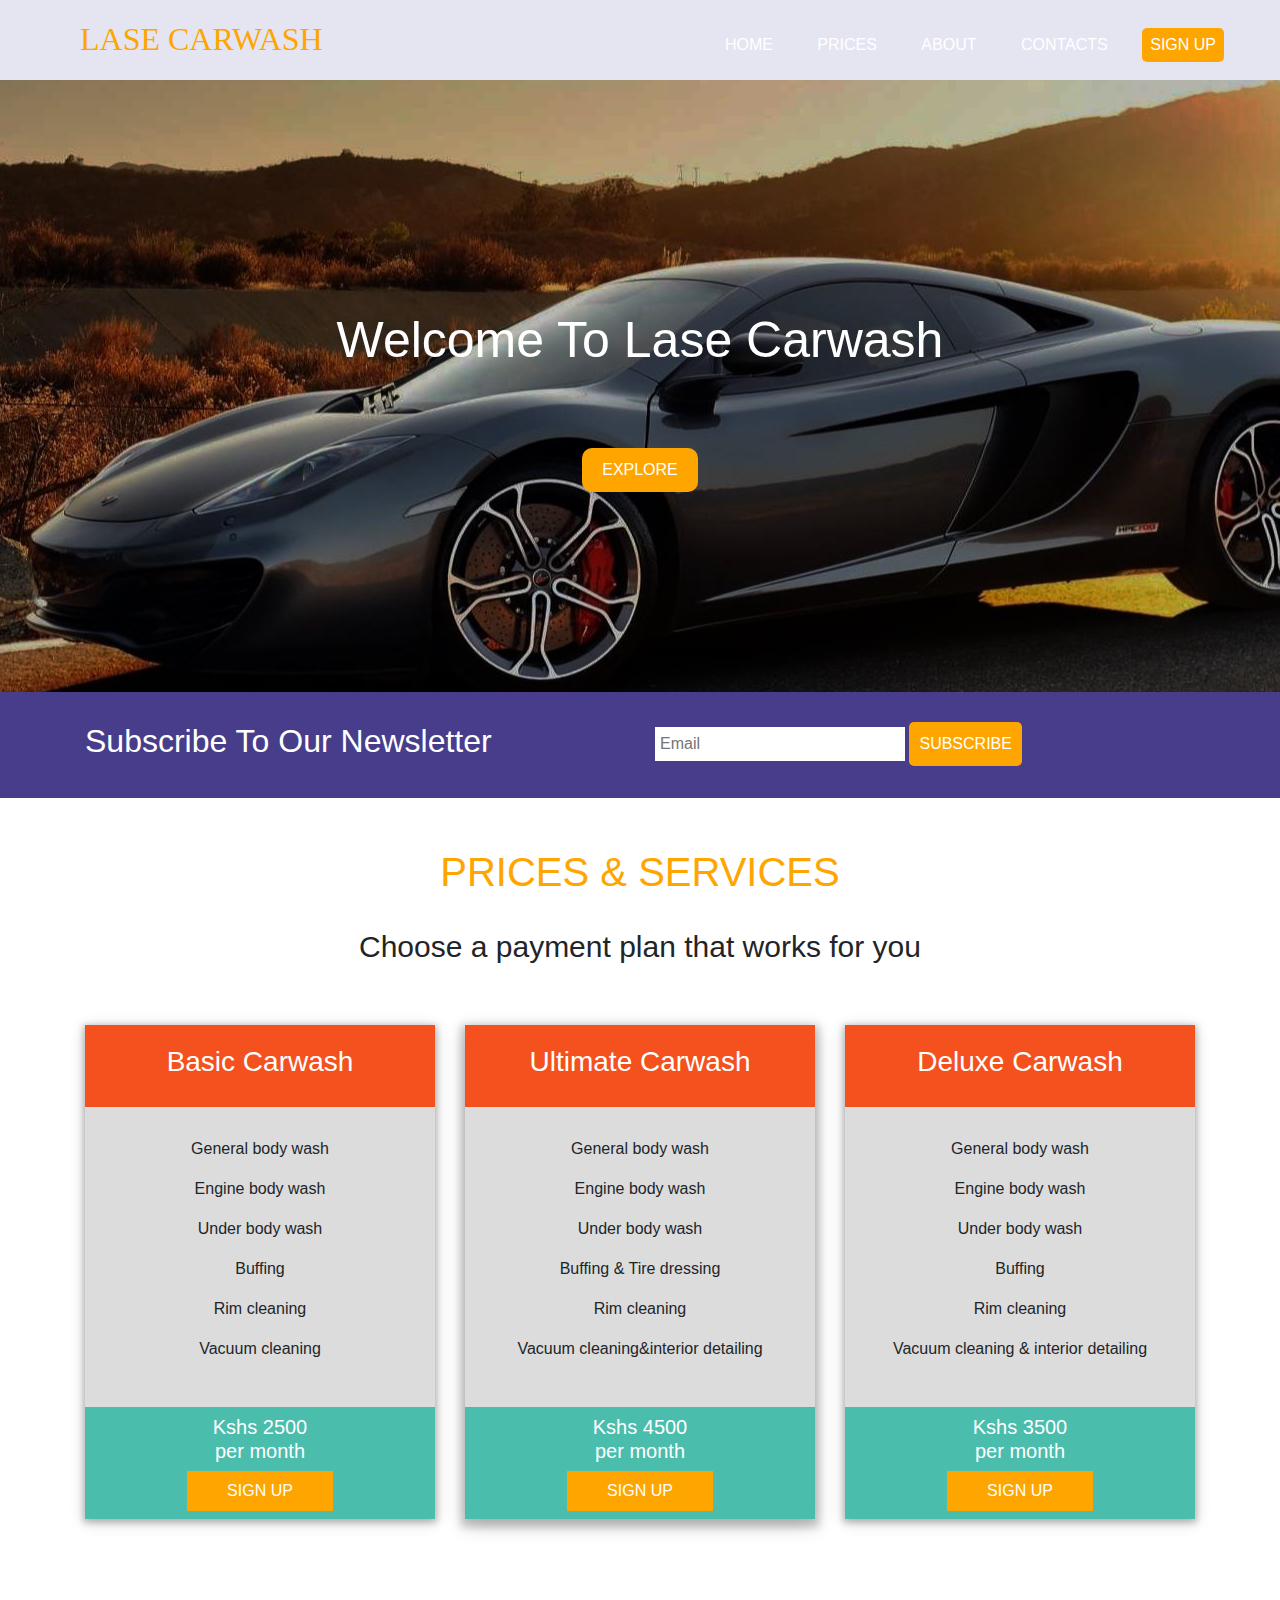
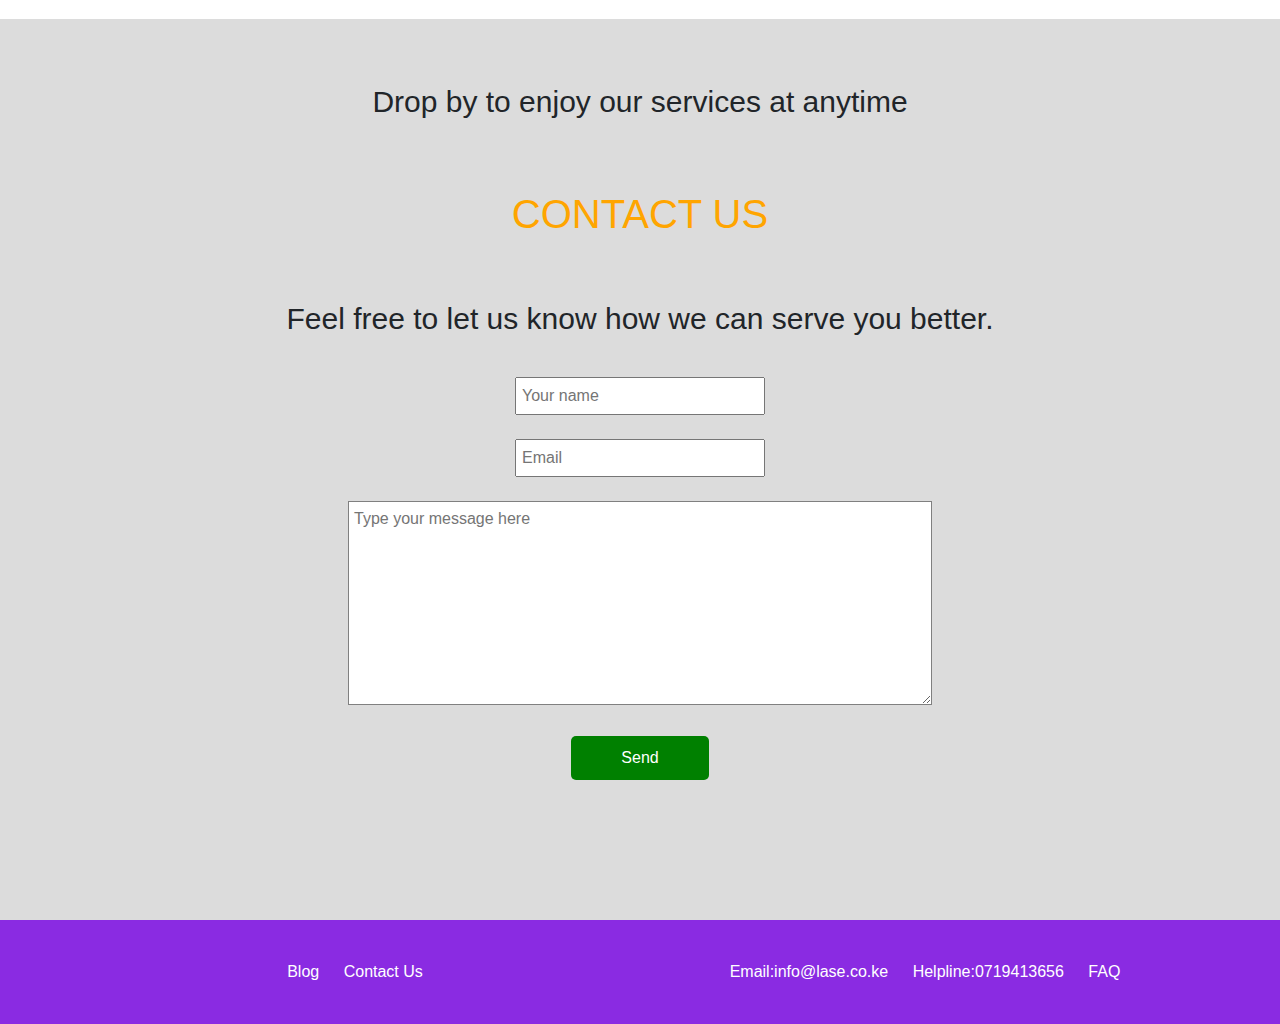
==== index.html @ 43d1df6f "updated" ====
<!DOCTYPE html>
<html>
<head>
	<title>Lase Carwash</title>
	<link rel="stylesheet" href="https://stackpath.bootstrapcdn.com/bootstrap/4.3.1/css/bootstrap.min.css" integrity="sha384-ggOyR0iXCbMQv3Xipma34MD+dH/1fQ784/j6cY/iJTQUOhcWr7x9JvoRxT2MZw1T" crossorigin="anonymous">
	<link rel='stylesheet' href='https://use.fontawesome.com/releases/v5.7.0/css/all.css' integrity='sha384-lZN37f5QGtY3VHgisS14W3ExzMWZxybE1SJSEsQp9S+oqd12jhcu+A56Ebc1zFSJ' crossorigin='anonymous'>
	<link rel="stylesheet" href="style.css">
</head>
	<body>
		<div class="header">
			<div class="mylogo">
				<h2><a href="lase.html">LASE CARWASH</a></h2>
			</div>

			<div class="navbar">
				<ul>
					<li><a href="lase.html">HOME</a></li>
					<li><a href="#price">PRICES</a></li>
					<li><a href="about.html">ABOUT</a></li>
					<li><a href="#contact">CONTACTS</a></li>
					<button><a href="">SIGN UP</a></button>
				</ul>
			</div>
		</div>
	
	<section class="section_0">
		<div>
			<h1>Welcome To Lase Carwash</h1>
		</div>
		<a href=""><button>EXPLORE</button></a>
	</section>
		
	<section class="section_2">
		<div class="container">
			<div class="row">
				<div class="col-xs-6 col-sm-6 col-md-6 col-lg-6">
					<h2>Subscribe To Our Newsletter</h2>
				</div>
				
				<div class="col-xs-6 col-sm-6 col-md-6 col-lg-6">
					<input type="email" placeholder="Email">
					<button type="submit"><a href="">SUBSCRIBE</a></button>
				</div>
			</div>
		</div>
	</section>
		
	<section class="section_1">
		<div id="price">
			<div class="container">
				<div class="row">
					<div class="col-xs-12 col-sm-12 col-md-12 col-lg-12">
						<h1>PRICES &amp; SERVICES</h1>
							<p class="p1">Choose a payment plan that works for you</p>
						<div class="row">
							<div class="col-xs-4 col-sm-4 col-md-4 col-lg-4">
								<div class="basic">
									<div class="p-head">
										<h3>Basic Carwash</h3>
									</div>
										<div class="p-body">
											<p>General body wash</p>
											<p>Engine body wash</p>
											<p>Under body wash</p>
											<p>Buffing</p>
											<p>Rim cleaning</p>
											<p>Vacuum cleaning</p>
										</div>
										<div class="p-price">
											<h5>Kshs 2500 <br>per month</h5>
											<button><a href="">SIGN UP</a></button>
										</div>
								</div>
							</div>


							<div class="col-xs-4 col-sm-4 col-md-4 col-lg-4">
								<div class="ultimate">
									<div class="p-head">
										<h3>Ultimate Carwash</h3>
									</div>
									<div class="p-body">
										<p>General body wash</p>
										<p>Engine body wash</p>
										<p>Under body wash</p>
										<p>Buffing &amp; Tire dressing</p>
										<p>Rim cleaning</p>
										<p>Vacuum cleaning&amp;interior detailing</p>
									</div>
									<div class="p-price">
										<h5>Kshs 4500 <br>per month</h5>
										<button><a href="">SIGN UP</a></button>
									</div>
								</div>
							</div>

							<div class="col-xs-4 col-sm-4 col-md-4 col-lg-4">
								<div class="deluxe">
									<div class="p-head">
										<h3>Deluxe Carwash</h3>
									</div>
									<div class="p-body">
										<p>General body wash</p>
										<p>Engine body wash</p>
										<p>Under body wash</p>
										<p>Buffing</p>
										<p>Rim cleaning</p>
										<p>Vacuum cleaning &amp; interior detailing</p>
									</div>
									<div class="p-price">
										<h5>Kshs 3500 <br>per month</h5>
										<button><a href="">SIGN UP</a></button>
									</div>
								</div>
							</div>
						</div>
					</div>
				</div>
			</div>
		</div>
	</section>	
	
	<section class="section_3">
		<div class="container">
			<div class="row">
				<div class="col-xs-12 col-sm-12 col-md-12 col-lg-12">
					<div id="contact">
						<div class="contact">
							<p>Drop by to enjoy our services at anytime</p>
							<h1>CONTACT US</h1>
							<p>Feel free to let us know how we can serve you better.</p>
							<input type="text" autocomplete="off" placeholder="Your name">
							<br><br>
							<input type="email" autocomplete="off" placeholder="Email">
							<br><br>
							<textarea rows="8" cols="60" placeholder="Type your message here"></textarea>
							<br><br>
							<button><a href="">Send</a></button>
						</div>
					</div>
				</div>
			</div>
		</div>
	</section>
		
	<footer>
		<div class="container">
			<div class="row">
				<div class="col-xs-6 col-sm-6 col-md-6 col-lg-6">
					<div class="info_1">
						<span><a href="lase.html">Blog</a></span>
						<span><a href="#contact">Contact Us</a></span>
				
					</div>
				</div>
				
				<div class="col-xs-6 col-sm-6 col-md-6 col-lg-6">
					<div class="info_1">
						<span><a href="https://mail.google.com/mail/u/0/#inbox" target="_blank">Email:info@lase.co.ke</a></span>
						<span><a href="">Helpline:0719413656</a></span>
						<span><a href="">FAQ</a></span>
					</div>
				</div>
			</div>
		</div>
	</footer>
	</body>
</html>
---- style.css ----
html,body{
	margin:0;
	padding: 0;
}

.header{
	padding: 20px 0 60px 0;
	background-color: rgb(0,0,128,0.1);
}

.mylogo h2{
	float: left;
	margin: 0 0 0 80px;
	font-family: cursive;
}

.mylogo a{
	text-decoration: none;
	color: orange;
}

.navbar{
	float: right;
	margin: 0 40px 0 0;
}

.navbar li{
	list-style-type: none;
	display: inline;
	padding: 0 30px 0 10px;
}

.navbar a{
	text-decoration: none;
	color: white;
}

.navbar a:hover{
	color: orange;
	text-decoration: underline;
}

.navbar button{
	background-color: orange;
	border: none;
	border-radius: 5px;
	padding: 5px 8px 5px 8px;
}

.navbar button a:hover{
	color: white;
	text-decoration: none;
}

/*......section_0.........*/

.section_0{
	text-align: center;
	background-image:url(bg1.3.1.jpg);
	background-repeat: no-repeat;
	background-position: center;
	padding: 130px 0 200px;
}
.section_0 h1{
	padding: 100px 0 70px 0;
	color: white;
	font-size: 50px;
}

.section_0 button{
	border: none;
	color: white;
	border-radius: 10px;
	background-color:#ffa500;
	padding: 10px 20px 10px 20px;
}

/*....section 1......*/

.section_1{
	text-align: center;
	padding-top: 50px;
	padding-bottom: 100px;
}

.section_1 h1{
	padding-bottom: 10px;
	font-weight: 400;
	color: orange;
}

.p1{
	padding: 10px 0 40px 0;
	font-size: 30px;
	font-weight: 200;
}

.p-head{
	padding: 20px 0 20px 0;
	background-color: #f4511e;
	color: white;
}

.p-body{
	background-color: #dcdcdc;
	padding: 30px 0px 30px 0px;
}

.p-price{
	color: white;
	background-color:#4abdac;
	padding: 8px 0 8px 0;
}

.p-price button{
	background-color: orange;
	border: none;
	padding: 8px 40px 8px 40px;
}

.p-price a{
	color: white;
	text-decoration: none;
}

.ultimate{
	box-shadow: 0 4px 8px 4px rgba(0, 0, 0, 0.2), 0 6px 20px 0 rgba(0, 0, 0, 0.19);
}

.basic,.deluxe{
	box-shadow: 0 2px 6px 2px rgba(0, 0, 0, 0.2), 0 3px 15px 0 rgba(0, 0, 0, 0.19);
}

/*.........section_2.......*/

.section_2{
	background-color:darkslateblue;
	padding: 30px;
}

.section_2 h2{
	color: white;
}

.section_2 input{
	border: none;
	width: 250px;
	padding: 5px;
	margin-top: 5px;
}

.section_2 button{
	background-color: orange;
	color: white;
	padding: 10px;
	border: none;
	border-radius: 5px;
}

.section_2 button a{
	color: white;
	text-decoration: none;
}

/*......section 2(About us)........*/

.abt{
	padding: 40px 0 100px 0;
	text-align: center;
}

.about{
	text-align: center;
}

.about h1{
	padding: 10px 0 40px 0;
	font-weight: 200;
}

.about img{
	border-radius: 10px;
	width: 700px;
	height: 400px;
	box-shadow: 7px 7px 5px grey;
}

.about p{
	padding-top: 30px;
	padding-left: 150px;
	padding-right: 150px;
}

/*..........section 3.............*/

.section_3{
	text-align: center;
	background-color: #dcdcdc;
	padding:40px 0 100px 0;
}

.contact p{
	padding: 20px;
	font-size: 30px;
	font-weight: 200;
}

.contact h1{
	color: orange;
	padding: 30px;
}

.contact input{
	width: 250px;
	padding: 5px;
}

.contact textarea{
	padding: 5px;
	border: 1px solid grey;
}

.contact button {
	border: none;
	background-color: green;
	padding: 10px 50px 10px 50px;
	border-radius: 5px;
	margin-bottom: 40px;
}

.contact button a{
	color: white;
	text-decoration: none;
}

footer{
	background-color: blueviolet;
	text-align: center;
	padding: 40px;
}

.info_1 span a{
	padding: 10px;
	color: white;
}

/*.........about page........*/

/*..........sign up form...........*/
.sign{
	text-align: center;
	padding-top: 150px;
}

.sign input{
	width: 250px;
	height: 20px;
	padding: 5px;
}

.sign button{
	background-color: orange;
	padding: 10px 30px 10px 30px;
	border: none;
	color: white;
}
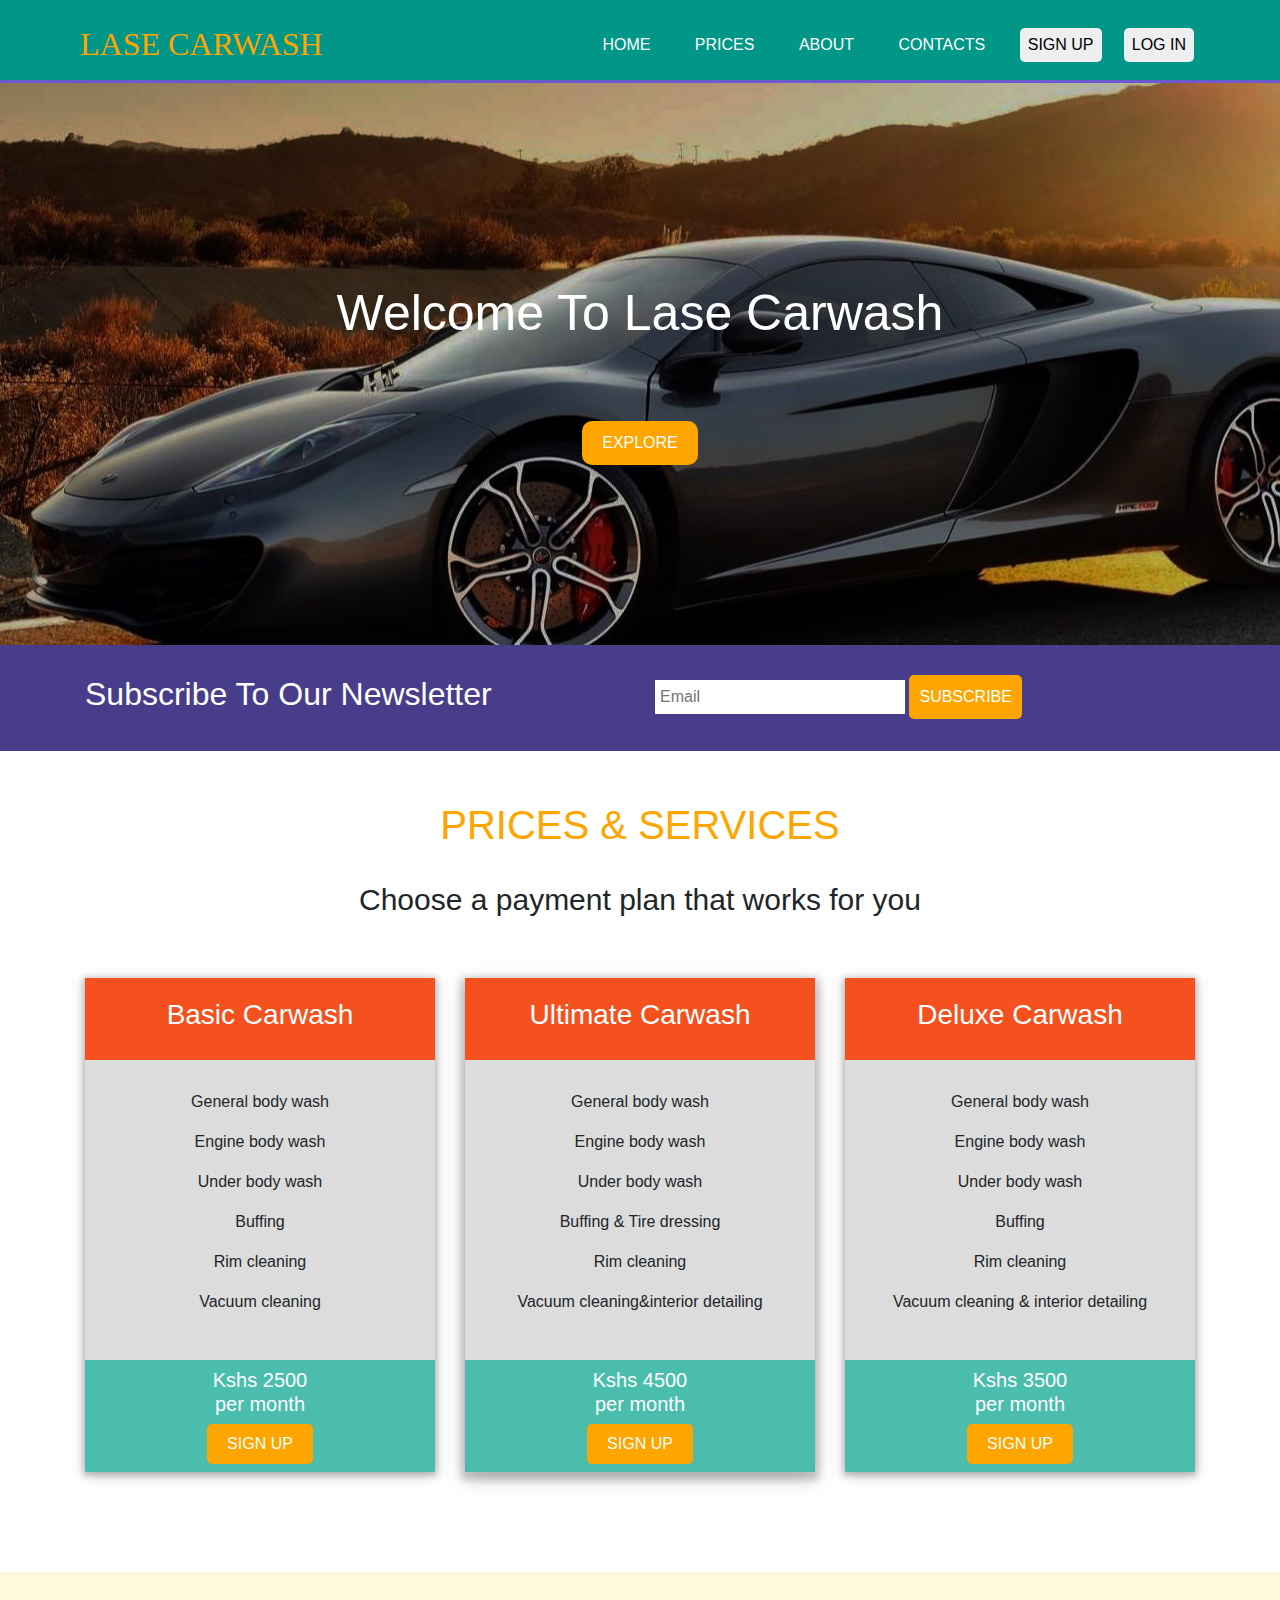
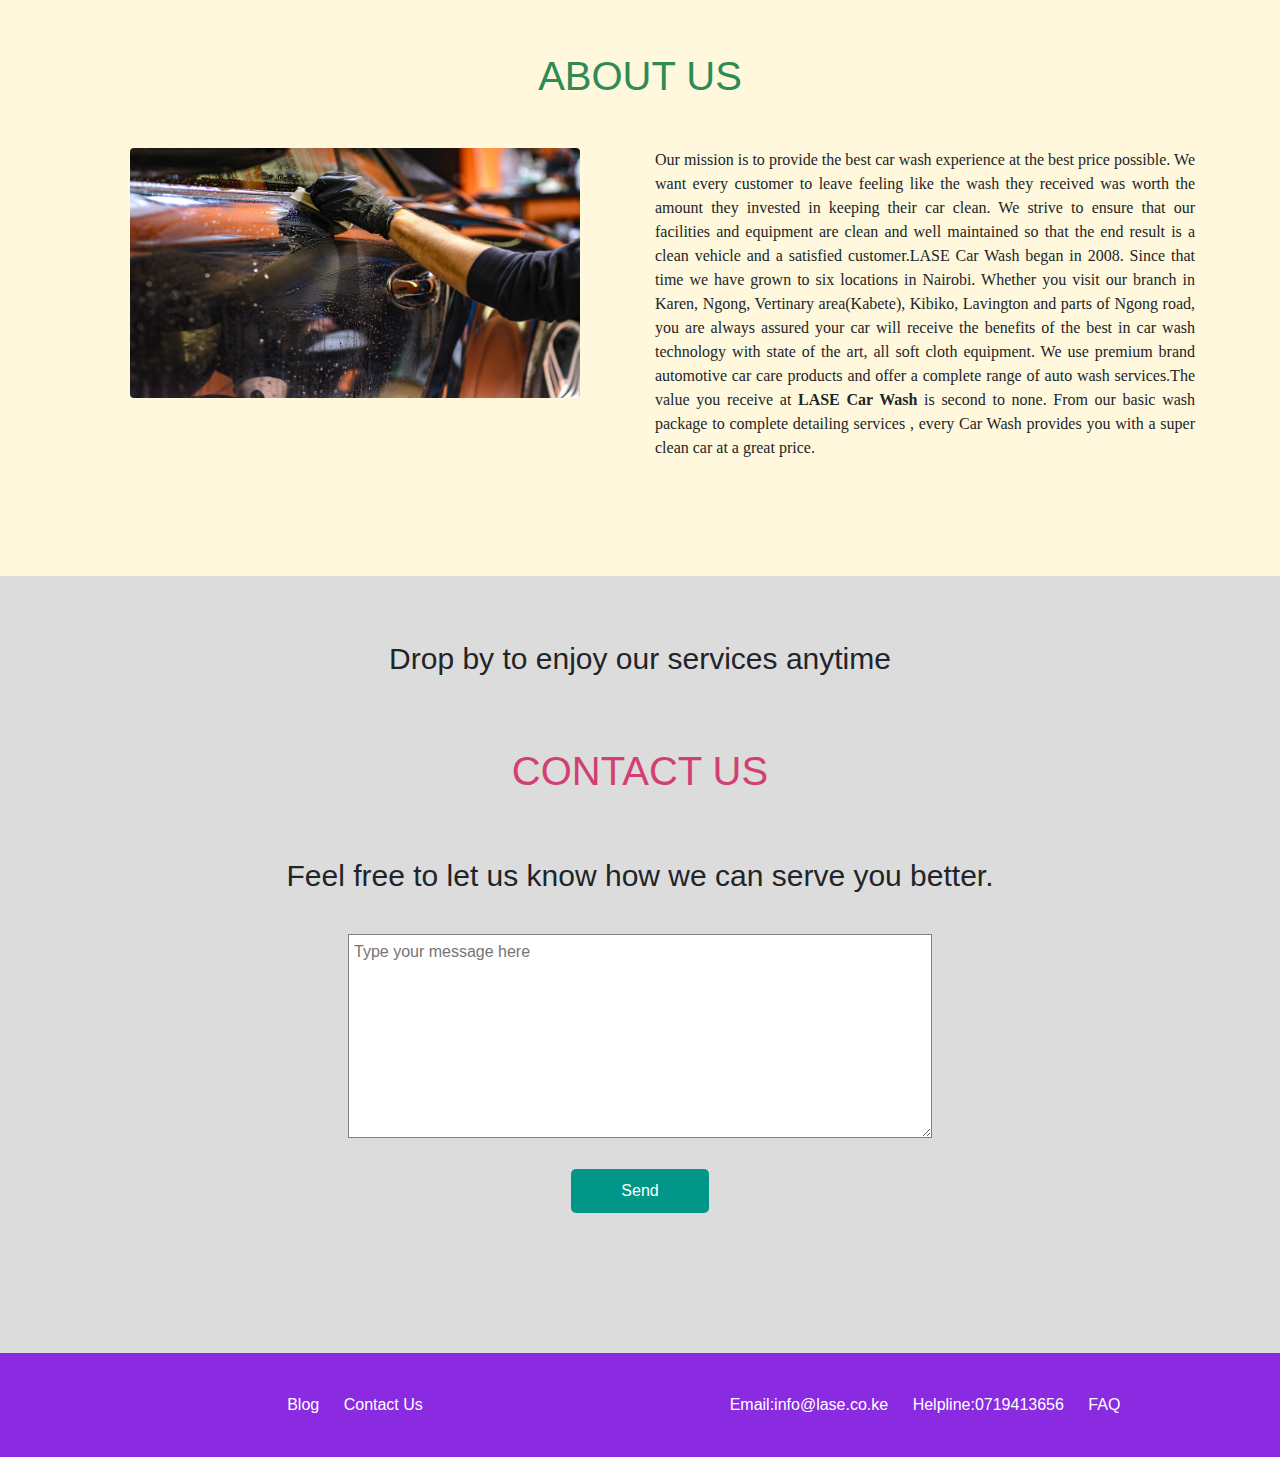
==== commit 278a6f8d: "File update" ====
--- a/index.html
+++ b/index.html
@@ -5,38 +5,42 @@
 	<link rel="stylesheet" href="https://stackpath.bootstrapcdn.com/bootstrap/4.3.1/css/bootstrap.min.css" integrity="sha384-ggOyR0iXCbMQv3Xipma34MD+dH/1fQ784/j6cY/iJTQUOhcWr7x9JvoRxT2MZw1T" crossorigin="anonymous">
 	<link rel='stylesheet' href='https://use.fontawesome.com/releases/v5.7.0/css/all.css' integrity='sha384-lZN37f5QGtY3VHgisS14W3ExzMWZxybE1SJSEsQp9S+oqd12jhcu+A56Ebc1zFSJ' crossorigin='anonymous'>
 	<link rel="stylesheet" href="style.css">
+	<!-- Local link to css and js bootstrap -->
+	<link rel="stylesheet" type="text/css" href="file:///C:/Downloads/bootstrap-4.4.1-dist/css/bootstrap.min.css">
+	<script type="text/javascript" src="file:///C:/Downloads/bootstrap-4.4.1-dist/js/bootstrap.min.js"></script>
 </head>
 	<body>
 		<div class="header">
 			<div class="mylogo">
-				<h2><a href="lase.html">LASE CARWASH</a></h2>
+				<h2><a href="index.html">LASE CARWASH</a></h2>
 			</div>
 
 			<div class="navbar">
 				<ul>
-					<li><a href="lase.html">HOME</a></li>
-					<li><a href="#price">PRICES</a></li>
+					<li><a href="index.html">HOME</a></li>
+					<li><a href="index.html#price">PRICES</a></li>
 					<li><a href="about.html">ABOUT</a></li>
-					<li><a href="#contact">CONTACTS</a></li>
-					<button><a href="">SIGN UP</a></button>
+					<li><a href="index.html#contact">CONTACTS</a></li>
+					<button><a href="sign.html">SIGN UP</a></button>&nbsp;&nbsp;&nbsp;&nbsp;
+					<button><a href="login.html">LOG IN</a></button>
 				</ul>
 			</div>
 		</div>
-	
+
 	<section class="section_0">
 		<div>
 			<h1>Welcome To Lase Carwash</h1>
 		</div>
 		<a href=""><button>EXPLORE</button></a>
 	</section>
-		
-	<section class="section_2">
+
+	<section class="section_4">
 		<div class="container">
 			<div class="row">
 				<div class="col-xs-6 col-sm-6 col-md-6 col-lg-6">
 					<h2>Subscribe To Our Newsletter</h2>
 				</div>
-				
+
 				<div class="col-xs-6 col-sm-6 col-md-6 col-lg-6">
 					<input type="email" placeholder="Email">
 					<button type="submit"><a href="">SUBSCRIBE</a></button>
@@ -44,7 +48,7 @@
 			</div>
 		</div>
 	</section>
-		
+
 	<section class="section_1">
 		<div id="price">
 			<div class="container">
@@ -118,21 +122,41 @@
 				</div>
 			</div>
 		</div>
-	</section>	
-	
+	</section>
+
+	<section class="section_2">
+		<div class="container">
+			<div class="row">
+				<div class="col-xs-12 col-sm-12 col-md-12 col-lg-12">
+					<h2>ABOUT US</h2>
+				</div>
+			</div>
+		</div>
+		<div class="container">
+			<div class="row">
+				<div class="col-xs-6 col-sm-6 col-md-6 col-lg-6">
+					<img src="pic1.jpg" class="rounded">
+				</div>
+				<div class="col-xs-6 col-sm-6 col-md-6 col-lg-6">
+					<p class="text-wrap text-justify">Our mission is to provide the best car wash experience at the best price possible. We want every customer to leave feeling like the wash they received was worth the amount they invested in keeping their car clean. We strive to ensure that our facilities and equipment are clean and well maintained so that the end result is a clean vehicle and a satisfied customer.LASE Car Wash began in 2008. Since that time we have grown to six locations in Nairobi. Whether you visit our branch in Karen, Ngong, Vertinary area(Kabete), Kibiko, Lavington and parts of Ngong road, you are always assured your car will receive the benefits of the best in car wash technology with state of the art, all soft cloth equipment. We use premium brand automotive car care products and offer a complete range of auto wash services.The value you receive at <b>LASE Car Wash</b> is second to none. From our basic wash package to complete detailing services , every Car Wash provides you with a super clean car at a great price.</p>
+				</div>
+			</div>
+		</div>
+	</section>
+
 	<section class="section_3">
 		<div class="container">
 			<div class="row">
 				<div class="col-xs-12 col-sm-12 col-md-12 col-lg-12">
 					<div id="contact">
 						<div class="contact">
-							<p>Drop by to enjoy our services at anytime</p>
+							<p>Drop by to enjoy our services anytime</p>
 							<h1>CONTACT US</h1>
 							<p>Feel free to let us know how we can serve you better.</p>
-							<input type="text" autocomplete="off" placeholder="Your name">
+							<!-- <input type="text" autocomplete="off" placeholder="Your name">
 							<br><br>
 							<input type="email" autocomplete="off" placeholder="Email">
-							<br><br>
+							<br><br> -->
 							<textarea rows="8" cols="60" placeholder="Type your message here"></textarea>
 							<br><br>
 							<button><a href="">Send</a></button>
@@ -142,7 +166,7 @@
 			</div>
 		</div>
 	</section>
-		
+
 	<footer>
 		<div class="container">
 			<div class="row">
@@ -150,10 +174,10 @@
 					<div class="info_1">
 						<span><a href="lase.html">Blog</a></span>
 						<span><a href="#contact">Contact Us</a></span>
-				
+
 					</div>
 				</div>
-				
+
 				<div class="col-xs-6 col-sm-6 col-md-6 col-lg-6">
 					<div class="info_1">
 						<span><a href="https://mail.google.com/mail/u/0/#inbox" target="_blank">Email:info@lase.co.ke</a></span>
@@ -165,4 +189,4 @@
 		</div>
 	</footer>
 	</body>
-</html>+</html>
--- a/style.css
+++ b/style.css
@@ -5,12 +5,13 @@
 
 .header{
 	padding: 20px 0 60px 0;
-	background-color: rgb(0,0,128,0.1);
+	background-color: #009688;
+	border-bottom: 3px solid slateblue;
 }
 
 .mylogo h2{
 	float: left;
-	margin: 0 0 0 80px;
+	margin: 5px 0 0 80px;
 	font-family: cursive;
 }
 
@@ -21,7 +22,7 @@
 
 .navbar{
 	float: right;
-	margin: 0 40px 0 0;
+	margin: 0 70px 0 0;
 }
 
 .navbar li{
@@ -30,7 +31,7 @@
 	padding: 0 30px 0 10px;
 }
 
-.navbar a{
+.navbar li a{
 	text-decoration: none;
 	color: white;
 }
@@ -41,15 +42,20 @@
 }
 
 .navbar button{
-	background-color: orange;
+	/* background-color: orange; */
 	border: none;
 	border-radius: 5px;
 	padding: 5px 8px 5px 8px;
 }
 
+.navbar button a{
+	text-decoration: none;
+	color: black;
+}
+
 .navbar button a:hover{
-	color: white;
-	text-decoration: none;
+	text-decoration: none;
+	color: none;
 }
 
 /*......section_0.........*/
@@ -59,7 +65,7 @@
 	background-image:url(bg1.3.1.jpg);
 	background-repeat: no-repeat;
 	background-position: center;
-	padding: 130px 0 200px;
+	padding: 100px 0 180px;
 }
 .section_0 h1{
 	padding: 100px 0 70px 0;
@@ -115,7 +121,8 @@
 .p-price button{
 	background-color: orange;
 	border: none;
-	padding: 8px 40px 8px 40px;
+	border-radius: 5px;
+	padding: 8px 20px 8px 20px;
 }
 
 .p-price a{
@@ -133,23 +140,23 @@
 
 /*.........section_2.......*/
 
-.section_2{
+.section_4{
 	background-color:darkslateblue;
 	padding: 30px;
 }
 
-.section_2 h2{
-	color: white;
-}
-
-.section_2 input{
+.section_4 h2{
+	color: white;
+}
+
+.section_4 input{
 	border: none;
 	width: 250px;
 	padding: 5px;
 	margin-top: 5px;
 }
 
-.section_2 button{
+.section_4 button{
 	background-color: orange;
 	color: white;
 	padding: 10px;
@@ -157,9 +164,31 @@
 	border-radius: 5px;
 }
 
-.section_2 button a{
-	color: white;
-	text-decoration: none;
+.section_4 button a{
+	color: white;
+	text-decoration: none;
+}
+
+/*........Section_2.......*/
+.section_2{
+	background-color: cornsilk;
+	padding: 80px 0 100px 0;
+	text-align: center;
+}
+
+.section_2 h2{
+	padding-bottom: 40px;
+	font-size: 40px;
+	color:seagreen; 
+}
+
+.section_2 img{
+	width: 450px;
+	height: 250px;
+}
+
+.section_2 p{
+	font-family: Georgia, serif;
 }
 
 /*......section 2(About us)........*/
@@ -206,13 +235,14 @@
 }
 
 .contact h1{
-	color: orange;
+	color: #d23f71;
 	padding: 30px;
 }
 
 .contact input{
 	width: 250px;
 	padding: 5px;
+	text-align: center;
 }
 
 .contact textarea{
@@ -222,7 +252,7 @@
 
 .contact button {
 	border: none;
-	background-color: green;
+	background-color: #009688;
 	padding: 10px 50px 10px 50px;
 	border-radius: 5px;
 	margin-bottom: 40px;
@@ -244,23 +274,33 @@
 	color: white;
 }
 
-/*.........about page........*/
-
-/*..........sign up form...........*/
-.sign{
-	text-align: center;
-	padding-top: 150px;
-}
-
-.sign input{
+/*.........Sign up........*/
+.input{
+	text-align: center;
 	width: 250px;
-	height: 20px;
-	padding: 5px;
-}
-
-.sign button{
-	background-color: orange;
-	padding: 10px 30px 10px 30px;
-	border: none;
-	color: white;
-}
+	height: 30px;
+}
+
+.btn{
+	border: none;
+	border-radius: 5px;
+	background-color: darkslateblue;
+	padding: 10px 15px 10px 15px;
+	color: white;
+}
+
+.btn a{
+	text-decoration: none;
+	color: white;
+}
+
+.sign_frm{
+	text-align: center;
+	padding: 70px 0 120px 0;
+}
+
+/* ........login........ */
+.log_frm{
+	text-align: center;
+	padding: 130px 0 200px 0;
+}
